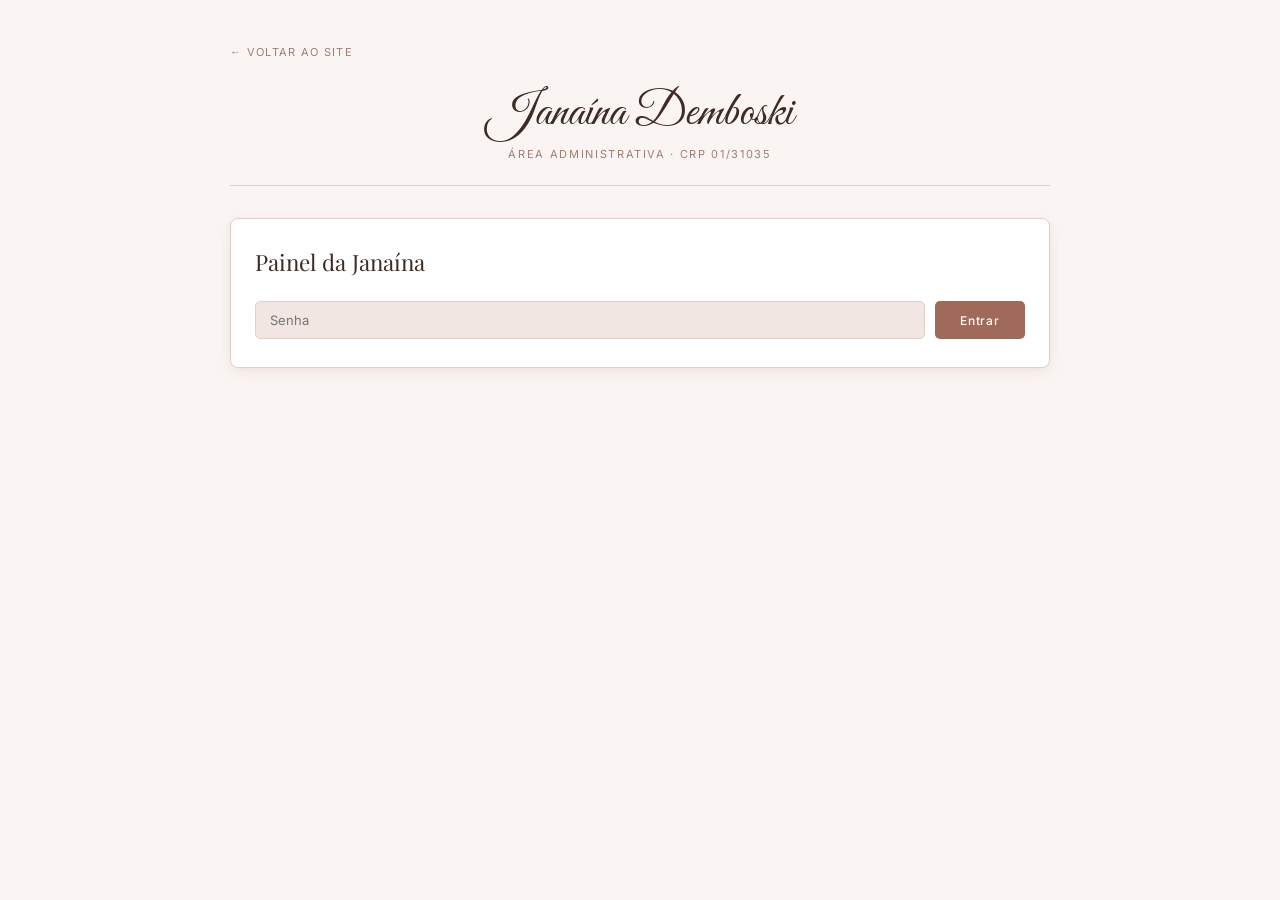
==== admin.html @ 721c969d "rename: login.html → admin.html, add manual patient booking tab" ====
<!DOCTYPE html>
<html lang="pt-BR">
<head>
  <meta charset="UTF-8"/>
  <meta name="viewport" content="width=device-width, initial-scale=1.0"/>
  <title>Painel Administrativo — Janaína Demboski</title>
  <meta name="robots" content="noindex, nofollow"/>
  <link rel="icon" type="image/jpeg" href="og-image.jpg"/>
  <link rel="stylesheet" href="style.css"/>
  <style>
    body { background: var(--bg); min-height: 100vh; }
    .login-page { max-width: 860px; margin: 0 auto; padding: 40px 20px 80px; }
    .login-header {
      text-align: center;
      margin-bottom: 2rem;
      padding-bottom: 1.5rem;
      border-bottom: 1px solid var(--border);
    }
    .login-logo {
      font-family: 'Great Vibes', 'Great Vibes Fallback', cursive;
      font-size: clamp(2rem, 5vw, 3rem);
      color: var(--text);
      margin-bottom: 0.25rem;
    }
    .login-sub {
      font-size: 11px;
      letter-spacing: 0.15em;
      text-transform: uppercase;
      color: var(--muted);
    }
    .back-link {
      display: inline-block;
      font-size: 11px;
      letter-spacing: 0.12em;
      text-transform: uppercase;
      color: var(--muted);
      text-decoration: none;
      margin-bottom: 1.5rem;
      transition: color 0.25s;
    }
    .back-link:hover { color: var(--brand); }
    .admin-panel-page {
      background  : var(--surface);
      border      : 1.5px solid var(--border);
      border-radius: 8px;
      padding     : 28px 24px;
      box-shadow  : var(--shadow-md);
    }
    .panel-title {
      font-family  : 'Playfair Display', serif;
      font-size    : 1.4rem;
      font-weight  : 400;
      color        : var(--text);
      margin-bottom: 1.5rem;
    }
  </style>
</head>
<body>
  <div class="login-page">
    <a href="../" class="back-link">← Voltar ao site</a>

    <div class="login-header">
      <div class="login-logo">Janaína Demboski</div>
      <div class="login-sub">Área Administrativa · CRP 01/31035</div>
    </div>

    <div class="admin-panel-page">
      <div class="panel-title">Painel da Janaína</div>

      <div id="adminLogin" style="display:none;">
        <div class="admin-login">
          <input type="password" id="adminPassword" placeholder="Senha"
            onkeyup="if(event.key==='Enter') adminAuth();"/>
          <button class="btn-small" onclick="adminAuth()">Entrar</button>
        </div>
        <div class="message" id="adminLoginMsg"></div>
      </div>

      <!-- Skeleton shown while restoring session -->
      <div id="adminSkeleton">
        <div style="display:flex;flex-direction:column;gap:12px;margin-top:8px;">
          <div class="skeleton" style="height:40px;border-radius:5px;width:100%;"></div>
          <div class="skeleton" style="height:40px;border-radius:5px;width:100%;"></div>
          <div class="skeleton" style="height:40px;border-radius:5px;width:85%;"></div>
          <div class="skeleton" style="height:40px;border-radius:5px;width:90%;"></div>
        </div>
      </div>

      <div id="adminContent" style="display:none;">
        <div class="admin-tabs">
          <button class="admin-tab active" id="tabHorarios" onclick="switchTab('horarios')">
            <svg viewBox="0 0 24 24" fill="none" stroke="currentColor" stroke-width="1.8" stroke-linecap="round" stroke-linejoin="round"><rect x="3" y="4" width="18" height="18" rx="2"/><path d="M16 2v4M8 2v4M3 10h18"/></svg>
            Horários
          </button>
          <button class="admin-tab" id="tabAgendamentos" onclick="switchTab('agendamentos')">
            <svg viewBox="0 0 24 24" fill="none" stroke="currentColor" stroke-width="1.8" stroke-linecap="round" stroke-linejoin="round"><path d="M17 21v-2a4 4 0 0 0-4-4H5a4 4 0 0 0-4 4v2"/><circle cx="9" cy="7" r="4"/><path d="M23 21v-2a4 4 0 0 0-3-3.87"/><path d="M16 3.13a4 4 0 0 1 0 7.75"/></svg>
            Agendamentos
          </button>
          <button class="admin-tab" id="tabReservar" onclick="switchTab('reservar')">
            <svg viewBox="0 0 24 24" fill="none" stroke="currentColor" stroke-width="1.8" stroke-linecap="round" stroke-linejoin="round"><path d="M12 5v14M5 12h14"/></svg>
            Reservar
          </button>
        </div>

        <!-- Tab: Horários -->
        <div id="tabContentHorarios">
          <div style="margin-top:16px;">
            <div style="display:flex;align-items:center;justify-content:space-between;margin-bottom:12px;">
              <div class="section-label" style="margin:0;">Gerenciar horários</div>
              <button class="btn-admin" onclick="loadSlots().then(()=>renderAdminSlots())" title="Atualizar horários" style="display:inline-flex;align-items:center;gap:5px;padding:4px 10px;">
                <svg viewBox="0 0 24 24" fill="none" stroke="currentColor" stroke-width="1.8" stroke-linecap="round" stroke-linejoin="round" width="13" height="13"><path d="M21 2v6h-6"/><path d="M3 12a9 9 0 0 1 15-6.7L21 8"/><path d="M3 22v-6h6"/><path d="M21 12a9 9 0 0 1-15 6.7L3 16"/></svg>
                Atualizar
              </button>
            </div>
            <div class="slots-scroll">
              <div id="adminSlotsList"></div>
            </div>
          </div>

          <div class="add-slot-form">
            <h4>Adicionar horários</h4>

            <div style="display:flex;align-items:center;justify-content:space-between;margin-bottom:10px;">
              <button class="btn-admin" onclick="bulkPrevWeek()" style="padding:4px 10px;">←</button>
              <span id="bulkWeekLabel" style="font-size:11px;letter-spacing:0.08em;text-transform:uppercase;color:var(--muted);"></span>
              <button class="btn-admin" onclick="bulkNextWeek()" style="padding:4px 10px;">→</button>
            </div>

            <div id="bulkDaysGrid" style="display:grid;grid-template-columns:repeat(6,1fr);gap:5px;margin-bottom:12px;"></div>

            <div class="add-slot-inputs" style="grid-template-columns:1fr;margin-bottom:10px;">
              <div class="add-slot-field">
                <label class="add-slot-label">Horário <span class="required">*</span></label>
                <select id="bulkSlotTime" onchange="updateBulkPreview()">
                  <option value="">Selecione...</option>
                </select>
              </div>
            </div>

            <div id="bulkPreview" style="background:var(--surface-2);border-radius:5px;padding:8px 12px;font-size:12px;color:var(--muted);margin-bottom:10px;min-height:34px;display:flex;align-items:center;gap:5px;flex-wrap:wrap;">
              <span style="font-size:11px;">Selecione os dias e o horário</span>
            </div>

            <button class="btn-small success-btn" id="bulkAddBtn" onclick="addBulkSlots()" disabled style="opacity:0.5;">
              + Adicionar horários
            </button>
            <div class="message" id="addSlotMsg"></div>

            <input type="hidden" id="newSlotId"/>
            <input type="hidden" id="newSlotDay"/>
            <input type="hidden" id="newSlotDate"/>
            <input type="hidden" id="newSlotTime"/>
          </div>
        </div>

        <!-- Tab: Agendamentos -->
        <div id="tabContentAgendamentos" style="display:none;">
          <div style="margin-top:16px;">
            <div class="section-label" style="margin-bottom:12px;">Agendamentos recebidos</div>
            <div class="bookings-scroll">
              <div id="adminBookingsList"></div>
            </div>
          </div>
        </div>

        <!-- Tab: Reservar manualmente -->
        <div id="tabContentReservar" style="display:none;">
          <div style="margin-top:16px;">
            <div class="section-label" style="margin-bottom:16px;">Reservar para paciente</div>

            <div class="add-slot-inputs" style="margin-bottom:10px;">
              <div class="add-slot-field">
                <label class="add-slot-label">Nome completo <span class="required">*</span></label>
                <input type="text" id="manualName" placeholder="Nome do paciente" onkeyup="updateManualPreview()"/>
              </div>
              <div class="add-slot-field">
                <label class="add-slot-label">WhatsApp <span class="required">*</span></label>
                <input type="tel" id="manualWhatsapp" placeholder="(61) 99999-9999"/>
              </div>
            </div>

            <div class="add-slot-inputs" style="margin-bottom:10px;">
              <div class="add-slot-field">
                <label class="add-slot-label">E-mail</label>
                <input type="email" id="manualEmail" placeholder="email@exemplo.com"/>
              </div>
              <div class="add-slot-field">
                <label class="add-slot-label">Tipo de atendimento <span class="required">*</span></label>
                <select id="manualTipo">
                  <option value="">Selecione...</option>
                  <option value="Online">Online</option>
                  <option value="Presencial — Águas Claras">Águas Claras</option>
                  <option value="Presencial — Plano Piloto">Plano Piloto</option>
                </select>
              </div>
            </div>

            <div class="add-slot-field" style="margin-bottom:14px;">
              <label class="add-slot-label">Observação (opcional)</label>
              <input type="text" id="manualMsg" placeholder="Alguma informação adicional..."/>
            </div>

            <hr style="border:none;border-top:1px solid var(--border);margin-bottom:14px;">

            <h4 style="margin-bottom:10px;">Selecionar horários</h4>

            <div style="display:flex;align-items:center;justify-content:space-between;margin-bottom:10px;">
              <button class="btn-admin" onclick="manualPrevWeek()" style="padding:4px 10px;">←</button>
              <span id="manualWeekLabel" style="font-size:11px;letter-spacing:0.08em;text-transform:uppercase;color:var(--muted);"></span>
              <button class="btn-admin" onclick="manualNextWeek()" style="padding:4px 10px;">→</button>
            </div>

            <div id="manualDaysGrid" style="display:grid;grid-template-columns:repeat(6,1fr);gap:5px;margin-bottom:12px;"></div>

            <div class="add-slot-inputs" style="grid-template-columns:1fr;margin-bottom:10px;">
              <div class="add-slot-field">
                <label class="add-slot-label">Horário <span class="required">*</span></label>
                <select id="manualSlotTime" onchange="updateManualPreview()">
                  <option value="">Selecione...</option>
                </select>
              </div>
            </div>

            <div id="manualPreview" style="background:var(--surface-2);border-radius:5px;padding:8px 12px;font-size:12px;color:var(--muted);margin-bottom:12px;min-height:34px;display:flex;align-items:center;gap:5px;flex-wrap:wrap;">
              <span style="font-size:11px;">Selecione os dias e o horário</span>
            </div>

            <label style="display:flex;align-items:center;gap:8px;font-size:13px;color:var(--text-2);margin-bottom:14px;cursor:pointer;">
              <input type="checkbox" id="manualSendEmail" checked style="width:15px;height:15px;accent-color:var(--brand);"/>
              Enviar e-mail de confirmação ao paciente
            </label>

            <button class="btn-small success-btn" id="manualBookBtn" onclick="addManualBooking()" disabled style="opacity:0.5;">
              + Reservar horários
            </button>
            <div class="message" id="manualBookMsg"></div>
          </div>
        </div>

      </div>
    </div>
  </div>

  <script src="app.js"></script>
</body>
</html>
---- style.css ----
/* ============================================================
   GOOGLE FONTS
   ============================================================ */
/* ============================================================
   LOCAL FONTS
   ============================================================ */
@font-face {
  font-family : 'Great Vibes';
  src         : url('fonts/great-vibes-v21-latin-regular.woff2') format('woff2');
  font-weight : 400;
  font-style  : normal;
  font-display: swap;
}

/* --- Fallback font sized to match Great Vibes to minimize CLS --- */
@font-face {
  font-family     : 'Great Vibes Fallback';
  src             : local('Georgia'), local('Times New Roman');
  size-adjust     : 165%;
  ascent-override : 75%;
  descent-override: 20%;
}

@font-face {
  font-family : 'Playfair Display';
  src         : url('fonts/playfair-display-v40-latin-regular.woff2') format('woff2');
  font-weight : 400;
  font-style  : normal;
  font-display: swap;
}

@font-face {
  font-family : 'Playfair Display';
  src         : url('fonts/playfair-display-v40-latin-500.woff2') format('woff2');
  font-weight : 500;
  font-style  : normal;
  font-display: swap;
}

@font-face {
  font-family : 'Playfair Display';
  src         : url('fonts/playfair-display-v40-latin-italic.woff2') format('woff2');
  font-weight : 400;
  font-style  : italic;
  font-display: swap;
}

@font-face {
  font-family : 'Playfair Display';
  src         : url('fonts/playfair-display-v40-latin-500italic.woff2') format('woff2');
  font-weight : 500;
  font-style  : italic;
  font-display: swap;
}

@font-face {
  font-family : 'Inter';
  src         : url('fonts/inter-v20-latin-300.woff2') format('woff2');
  font-weight : 300;
  font-style  : normal;
  font-display: swap;
}

@font-face {
  font-family : 'Inter';
  src         : url('fonts/inter-v20-latin-regular.woff2') format('woff2');
  font-weight : 400;
  font-style  : normal;
  font-display: swap;
}

@font-face {
  font-family : 'Inter';
  src         : url('fonts/inter-v20-latin-500.woff2') format('woff2');
  font-weight : 500;
  font-style  : normal;
  font-display: swap;
}

/* ============================================================
   TOKENS: WARM (default)
   ============================================================ */
:root {
  --bg           : #faf5f3;
  --surface      : #ffffff;
  --surface-2    : #F2E6E2;
  --border       : #e4d0ca;
  --border-strong: #c4a098;
  --text         : #3D2B24;
  --text-2       : #6b4c42;
  --muted        : #a07d73;
  --brand        : #A06A5A;
  --brand-dark   : #855447;
  --brand-subtle : #f7efed;
  --purple       : #A8B5A2;
  --success      : #4a7a5a;
  --error        : #c0392b;
  --shadow-sm    : 0 1px 3px rgba(160, 106, 90, 0.08), 0 0 0 1px rgba(160, 106, 90, 0.04);
  --shadow-md    : 0 4px 16px rgba(160, 106, 90, 0.10), 0 1px 4px rgba(160, 106, 90, 0.06);
  --shadow-lg    : 0 12px 40px rgba(160, 106, 90, 0.12), 0 2px 8px rgba(160, 106, 90, 0.06);
  --glow         : none;
}

/* ============================================================
   THEME BAR
   ============================================================ */
/* ============================================================
   BASE
   ============================================================ */
*, *::before, *::after { box-sizing: border-box; margin: 0; padding: 0; }

html { scroll-behavior: smooth; }

body {
  font-family            : 'Inter', sans-serif;
  background             : var(--bg);
  color                  : var(--text);
  min-height             : 100vh;
  overflow-x             : hidden;
  -webkit-font-smoothing : antialiased;
  -moz-osx-font-smoothing: grayscale;
}

/* ============================================================
   LAYOUT
   ============================================================ */
.container {
  max-width: 860px;
  margin   : 0 auto;
  padding  : 40px 20px 80px;
  position : relative;
  z-index  : 1;
}

/* ============================================================
   HEADER
   ============================================================ */
.header {
  text-align   : center;
  margin-bottom: 48px;
  min-height   : 220px;
  animation    : fadeUp 0.6s ease both;
}

.header-eyebrow {
  font-size     : 11px;
  font-weight   : 500;
  letter-spacing: 0.18em;
  text-transform: uppercase;
  color         : var(--muted);
  margin-bottom : 12px;
  transition    : color 0.3s;
}



.header-logo {
  width     : 280px;
  max-width : 80%;
  height    : auto;
  display   : block;
  margin    : 0 auto 4px;
  transition: filter 0.45s;
}



.header h1 {
  font-family  : 'Great Vibes', 'Great Vibes Fallback', cursive;
  font-size    : clamp(2.8rem, 7vw, 4.2rem);
  font-weight  : 400;
  line-height  : 1.2;
  margin-bottom: 6px;
  min-height   : 1.2em;
  color        : var(--text);
  transition   : color 0.3s;
}

.header h1 em {
  font-style: normal;
  color     : var(--brand);
}

.header-logo-link,
.header-logo-link:link,
.header-logo-link:visited,
.header-logo-link:hover,
.header-logo-link:active,
.header-logo-link:focus {
  text-decoration: none;
  color          : inherit;
  cursor         : pointer;
  outline        : none;
}

.header-logo-link em,
.header-logo-link:link em,
.header-logo-link:visited em,
.header-logo-link:hover em,
.header-logo-link:active em {
  color: var(--brand);
}

.divider {
  width     : 40px;
  height    : 1px;
  background: var(--border);
  margin    : 16px auto;
  transition: background 0.35s;
}

.header-sub {
  font-size     : 13px;
  color         : var(--text-2);
  font-weight   : 300;
  letter-spacing: 0.04em;
  transition    : color 0.3s;
}


/* ============================================================
   BACK LINK — return to about site
   ============================================================ */
.back-link {
  display      : inline-block;
  font-size    : 11px;
  font-weight  : 400;
  letter-spacing: 0.12em;
  text-transform: uppercase;
  color        : var(--muted);
  text-decoration: none;
  margin-bottom: 1rem;
  transition   : color 0.25s;
}

.back-link:hover { color: var(--brand); }

/* ============================================================
   SECTION LABEL
   ============================================================ */
.section-label {
  font-size     : 11px;
  font-weight   : 500;
  letter-spacing: 0.15em;
  text-transform: uppercase;
  color         : var(--muted);
  margin-bottom : 20px;
  transition    : color 0.3s;
}

/* ============================================================
   SKELETON LOADER
   ============================================================ */
@keyframes shimmer {
  0% {
    background-position: -600px 0;
  }

  100% {
    background-position: 600px 0;
  }
}

.skeleton {
  border-radius: 4px;
  background   : linear-gradient(90deg,
      var(--surface-2) 25%,
      var(--border) 50%,
      var(--surface-2) 75%);
  background-size: 600px 100%;
  animation      : shimmer 1.6s infinite linear;
}

.skeleton-week-header {
  height       : 12px;
  width        : 180px;
  margin-bottom: 10px;
}

.skeleton-day-name {
  height: 10px;
  width : 30px;
  margin: 0 auto 6px;
}

.skeleton-day-num {
  height: 20px;
  width : 24px;
  margin: 0 auto 4px;
}

.skeleton-day-month {
  height: 10px;
  width : 20px;
  margin: 0 auto 15px;
}

.skeleton-slot {
  height       : 44px;
  width        : 100%;
  border-radius: 4px;
}

/* ============================================================
   LOADING / EMPTY
   ============================================================ */
.loading-state {
  text-align    : center;
  padding       : 48px 0;
  color         : var(--muted);
  font-size     : 13px;
  letter-spacing: 0.08em;
  animation     : pulse 1.5s ease infinite;
}

.empty-state {
  text-align   : center;
  padding      : 40px 24px;
  background   : var(--surface);
  border       : 1.5px solid var(--border);
  border-radius: 5px;
  color        : var(--muted);
  font-size    : 14px;
  font-weight  : 300;
  transition   : background 0.35s, border-color 0.35s, color 0.3s;
}

/* ============================================================
   WEEK BLOCK
   ============================================================ */
.week-block {
  margin-bottom: 28px;
  animation    : fadeUp 0.5s ease both;
}

.week-header {
  font-size     : 11px;
  font-weight   : 500;
  letter-spacing: 0.12em;
  text-transform: uppercase;
  color         : var(--muted);
  margin-bottom : 10px;
  padding-left  : 2px;
  transition    : color 0.3s;
}

/* ============================================================
   CALENDAR GRID
   ============================================================ */
.calendar-grid {
  display              : grid;
  grid-template-columns: repeat(6, 1fr);
  gap                  : 10px;
  background           : var(--surface);
  border               : 1.5px solid var(--border);
  border-radius: 5px;
  padding              : 16px;
  box-shadow           : var(--shadow-sm);
  transition           : background 0.35s, border-color 0.35s, box-shadow 0.35s;
}

/* ============================================================
   DAY CELL
   ============================================================ */
.day-cell {
  display       : flex;
  flex-direction: column;
  align-items   : center;
  border-radius: 4px;
  padding       : 12px 8px;
  min-height    : 110px;
}

.day-cell.has-slots {
  border    : 1.5px solid var(--border);
  transition: border-color 0.35s, background 0.35s;
}

.day-cell.empty {
  border : 1.5px dashed var(--border);
  opacity: 0.5;
}

.day-info {
  text-align   : center;
  margin-bottom: 15px;
  width        : 100%;
}

.day-name {
  font-size     : 10px;
  font-weight   : 600;
  letter-spacing: 0.1em;
  text-transform: uppercase;
  color         : var(--muted);
  transition    : color 0.3s;
}

.day-date-num {
  font-family: 'Playfair Display', serif;
  font-size  : 1.4rem;
  font-weight: 400;
  color      : var(--text);
  line-height: 1.1;
  transition : color 0.3s;
}

.day-month {
  font-size  : 11px;
  color      : var(--text-2);
  font-weight: 400;
  transition : color 0.3s;
}

/* ============================================================
   SLOT BUTTONS
   ============================================================ */
.slot-btn {
  width        : 100%;
  margin-bottom: 8px;
  padding      : 9px 4px;
  border-radius: 4px;
  border       : 1.5px solid var(--border);
  background   : var(--surface);
  cursor       : pointer;
  text-align   : center;
  transition   : all 0.25s cubic-bezier(0.4, 0, 0.2, 1);
  font-family  : 'Inter', sans-serif;
}

.slot-btn:last-child {
  margin-bottom: 0;
}

.slot-btn.available:hover {
  border-color: var(--brand);
  background  : var(--brand-subtle);
  transform   : translateY(-1px);
  box-shadow  : var(--shadow-sm);
}

.slot-btn.selected {
  border-color: var(--brand);
  border-width: 2px;
  background  : var(--brand-subtle);
  box-shadow  : 0 0 0 3px rgba(160, 106, 90, 0.25);
  transform   : translateY(-1px);
}

/* --- Dark theme selected gets brighter glow --- */


.slot-btn.booked {
  opacity   : 0.45;
  cursor    : not-allowed;
  background: var(--surface-2);
}

.slot-time-label {
  font-size  : 12px;
  font-weight: 600;
  color      : var(--text);
  display    : block;
  line-height: 1.3;
  transition : color 0.3s;
}

.slot-btn.selected .slot-time-label {
  color: var(--brand);
}

.slot-btn.booked .slot-time-label {
  color: var(--muted);
}

.slot-status-label {
  font-size     : 9px;
  font-weight   : 600;
  letter-spacing: 0.08em;
  text-transform: uppercase;
  display       : block;
  line-height   : 1.3;
  transition    : color 0.3s;
}

.slot-btn.available .slot-status-label {
  color: var(--success);
}

.slot-btn.selected .slot-status-label {
  color: var(--brand);
}

.slot-btn.booked .slot-status-label {
  color: var(--muted);
}

/* --- Dark theme: boost booked slot text contrast --- */


/* ============================================================
   BOOKING FORM
   ============================================================ */
.booking-form {
  background   : var(--surface);
  border       : 1.5px solid var(--border);
  border-radius: 5px;
  padding      : 28px 24px;
  margin-top   : 8px;
  margin-bottom: 16px;
  box-shadow   : var(--shadow-md);
  animation    : fadeUp 0.4s ease both;
  transition   : background 0.35s, border-color 0.35s, box-shadow 0.35s;
  overflow     : hidden;
  width        : 100%;
  box-sizing   : border-box;
}

.form-title {
  font-family  : 'Playfair Display', serif;
  font-size    : 1.3rem;
  font-weight  : 400;
  margin-bottom: 4px;
  color        : var(--text);
  transition   : color 0.3s;
}

.form-subtitle {
  font-size    : 12px;
  color        : var(--muted);
  font-weight  : 300;
  margin-bottom: 20px;
  transition   : color 0.3s;
}

.selected-slot-info {
  background   : var(--brand-subtle);
  border       : 1px solid rgba(124, 107, 158, 0.2);
  border-radius: 5px;
  padding      : 10px 14px;
  font-size    : 13px;
  color        : var(--brand);
  font-weight  : 500;
  margin-bottom: 20px;
  transition   : background 0.35s, color 0.3s;
}

.fields-row {
  display              : grid;
  grid-template-columns: repeat(3, minmax(0, 1fr));
  gap                  : 16px;
  margin-bottom        : 20px;
}

.field label {
  display       : flex;
  align-items   : center;
  gap           : 6px;
  font-size     : 11px;
  font-weight   : 500;
  letter-spacing: 0.1em;
  text-transform: uppercase;
  color         : var(--muted);
  margin-bottom : 7px;
  transition    : color 0.3s;
}

.field input {
  width        : 100%;
  padding      : 11px 14px;
  border       : 1.5px solid var(--border-strong);
  border-radius: 5px;
  font-family  : 'Inter', sans-serif;
  font-size    : 14px;
  font-weight  : 300;
  color        : var(--text);
  background   : var(--surface);
  outline      : none;
  transition   : border-color 0.2s, background 0.35s, color 0.3s;
  width        : 100%;
  box-sizing   : border-box;
}

.field input:focus {
  border-color: var(--brand);
  background  : var(--surface);
}

/* ============================================================
   RADIO GROUP — TIPO DE ATENDIMENTO
   ============================================================ */
.field-label-block {
  display       : block;
  font-size     : 11px;
  font-weight   : 500;
  letter-spacing: 0.1em;
  text-transform: uppercase;
  color         : var(--muted);
  margin-bottom : 10px;
  transition    : color 0.3s;
}

.radio-group {
  display  : flex;
  gap      : 10px;
  flex-wrap: wrap;
}

.radio-option {
  display      : flex;
  align-items  : center;
  gap          : 8px;
  padding      : 10px 16px;
  border       : 1.5px solid var(--border);
  border-radius: 4px;
  cursor       : pointer;
  transition   : all 0.2s;
  background   : var(--surface);
  flex         : 1;
  min-width    : 140px;
}

.radio-option:hover {
  border-color: var(--brand);
  background  : var(--brand-subtle);
}

.radio-option input[type="radio"] {
  display: none;
}

.radio-option:has(input:checked) {
  border-color: var(--brand);
  background  : var(--brand-subtle);
  box-shadow  : 0 0 0 3px rgba(160, 106, 90, 0.2);
}



.radio-icon {
  display     : inline-flex;
  align-items : center;
  justify-content: center;
  flex-shrink : 0;
  width       : 18px;
  height      : 18px;
}

.radio-label {
  font-size  : 13px;
  font-weight: 400;
  color      : var(--text-2);
  transition : color 0.3s;
  line-height: 1;
}

.radio-icon svg {
  width : 16px;
  height: 16px;
  stroke: var(--muted);
  fill  : none;
  stroke-width: 1.8;
  stroke-linecap: round;
  stroke-linejoin: round;
  display: block;
}

.radio-option:has(input:checked) .radio-icon svg {
  stroke: var(--brand);
}

.radio-option:has(input:checked) .radio-label {
  color      : var(--brand);
  font-weight: 500;
}

@media (max-width: 640px) {
  .radio-group {
    flex-direction: column;
  }

  .radio-option {
    min-width: unset;
  }
}

.field input::placeholder {
  color  : var(--muted);
  opacity: 0.6;
}

.required {
  color      : var(--error);
  font-weight: 500;
  margin-left: 2px;
}

.optional {
  color         : var(--muted);
  font-weight   : 300;
  font-size     : 10px;
  letter-spacing: 0.05em;
  text-transform: none;
  margin-left   : 3px;
  opacity       : 0.8;
}

.field-full {
  margin-bottom: 16px;
}

.field-full textarea {
  width        : 100%;
  padding      : 11px 14px;
  border       : 1.5px solid var(--border-strong);
  border-radius: 5px;
  font-family  : 'Inter', sans-serif;
  font-size    : 14px;
  font-weight  : 300;
  color        : var(--text);
  background   : var(--surface);
  outline      : none;
  resize       : none;
  box-sizing   : border-box;
  min-height   : 80px;
  transition   : border-color 0.2s, background 0.35s, color 0.3s;
  line-height  : 1.5;
}

.field-full textarea:focus {
  border-color: var(--brand);
  background  : var(--surface);
}

.field-full textarea::placeholder {
  color  : var(--muted);
  opacity: 0.6;
}

.field input.invalid {
  border-color: var(--error);
  background  : rgba(192, 57, 43, 0.05);
}

.field input.valid {
  border-color: var(--success);
}

.field-error {
  font-size  : 11px;
  color      : var(--error);
  margin-top : 5px;
  display    : none;
  font-weight: 400;
  transition : color 0.3s;
}

.field-error.show {
  display: block;
}

.btn-submit {
  width         : 100%;
  padding       : 14px;
  background    : var(--brand);
  color         : #fff;
  border        : none;
  border-radius: 4px;
  font-family   : 'Inter', sans-serif;
  font-size     : 13px;
  font-weight   : 500;
  letter-spacing: 0.1em;
  text-transform: uppercase;
  cursor        : pointer;
  transition    : all 0.22s ease;
}

/* --- Dark theme: stronger button contrast --- */




.btn-submit:hover:not(:disabled) {
  background: var(--brand-dark);
  transform : translateY(-1px);
  box-shadow: var(--shadow-md);
}

.btn-submit:disabled {
  opacity: 0.5;
  cursor : not-allowed;
}

/* ============================================================
   MESSAGES
   ============================================================ */
.message {
  border-radius: 4px;
  padding      : 12px 16px;
  font-size    : 13px;
  margin-top   : 12px;
  display      : none;
  transition   : background 0.35s, color 0.3s;
}

.message.success {
  background: rgba(90, 138, 106, 0.1);
  border    : 1px solid rgba(90, 138, 106, 0.25);
  color     : var(--success);
  display   : block;
}

.message.error {
  background: rgba(192, 57, 43, 0.08);
  border    : 1.5px solid rgba(192, 57, 43, 0.3);
  border-radius: 5px;
  padding   : 10px 14px;
  color     : #c0392b;
  font-size : 13px;
}

/* ============================================================
   SUCCESS SCREEN
   ============================================================ */
.success-screen {
  text-align   : center;
  padding      : 48px 24px;
  background   : var(--surface);
  border       : 1.5px solid rgba(90, 138, 106, 0.25);
  border-radius: 5px;
  box-shadow   : var(--shadow-md);
  animation    : fadeUp 0.5s ease both;
  display      : none;
  transition   : background 0.35s, box-shadow 0.35s;
}

.success-screen .icon {
  font-size    : 2.5rem;
  margin-bottom: 16px;
}

.success-screen h2 {
  font-family  : 'Playfair Display', serif;
  font-size    : 1.8rem;
  font-weight  : 400;
  color        : var(--success);
  margin-bottom: 10px;
  transition   : color 0.3s;
}

.success-screen p {
  font-size  : 14px;
  color      : var(--text-2);
  font-weight: 300;
  line-height: 1.6;
  transition : color 0.3s;
}

.btn-new-booking {
  margin-top    : 20px;
  padding       : 10px 24px;
  background    : none;
  border        : 1.5px solid var(--success);
  color         : var(--success);
  border-radius: 6px;
  font-family   : 'Inter', sans-serif;
  font-size     : 12px;
  font-weight   : 500;
  letter-spacing: 0.08em;
  cursor        : pointer;
  transition    : all 0.2s;
}

.btn-new-booking:hover {
  background: var(--success);
  color     : #fff;
}

/* ============================================================
   CANCEL SCREEN
   ============================================================ */
.cancel-screen {
  text-align   : center;
  padding      : 48px 24px;
  background   : var(--surface);
  border       : 1.5px solid var(--border);
  border-radius: 5px;
  box-shadow   : var(--shadow-md);
  animation    : fadeUp 0.5s ease both;
  margin-bottom: 32px;
  transition   : background 0.35s, box-shadow 0.35s;
}

.cancel-screen .icon {
  font-size    : 2.5rem;
  margin-bottom: 16px;
}

.cancel-screen h2 {
  font-family  : 'Playfair Display', serif;
  font-size    : 1.8rem;
  font-weight  : 400;
  color        : var(--error);
  margin-bottom: 10px;
  transition   : color 0.3s;
}

.cancel-screen p {
  font-size  : 14px;
  color      : var(--text-2);
  font-weight: 300;
  line-height: 1.6;
  transition : color 0.3s;
}

.footer {
  text-align : center;
  margin-top : 40px;
  padding-top: 24px;
  border-top : 1px solid var(--border);
  transition : border-color 0.35s;
}

.footer-links {
  display        : flex;
  align-items    : center;
  justify-content: center;
  gap            : 20px;
  flex-wrap      : wrap;
}

.footer-link {
  display        : flex;
  align-items    : center;
  gap            : 6px;
  font-size      : 12px;
  color          : var(--muted);
  font-weight    : 300;
  text-decoration: none;
  transition     : color 0.2s;
}

.footer-link:hover {
  color: var(--brand);
}

.footer-link svg {
  flex-shrink: 0;
}

.footer-sep {
  width     : 1px;
  height    : 14px;
  background: var(--border);
  transition: background 0.35s;
}

.footer-credit {
  margin-top    : 12px;
  font-size     : 11px;
  color         : var(--muted);
  font-weight   : 300;
  letter-spacing: 0.03em;
  transition    : color 0.3s;
}

.footer-credit:hover {
  opacity: 1;
}

.footer-credit a {
  color          : var(--muted);
  text-decoration: none;
  font-weight    : 300;
  border-bottom  : 1px dotted var(--muted);
  transition     : color 0.2s, border-color 0.2s;
}

.footer-credit a:hover {
  color              : var(--text-2);
  border-bottom-color: var(--text-2);
}

/* ============================================================
   ADMIN
   ============================================================ */
.admin-toggle {
  text-align: center;
  margin-top: 32px;
}

.btn-admin {
  background    : none;
  border        : 1px solid var(--border);
  color         : var(--muted);
  padding       : 8px 18px;
  border-radius: 6px;
  font-family   : 'Inter', sans-serif;
  font-size     : 11px;
  font-weight   : 500;
  letter-spacing: 0.1em;
  text-transform: uppercase;
  cursor        : pointer;
  transition    : all 0.2s;
}

.btn-admin:hover {
  border-color: var(--brand);
  color       : var(--brand);
}

.admin-panel {
  margin-top   : 16px;
  background   : var(--surface);
  border       : 1.5px solid var(--border);
  border-radius: 5px;
  padding      : 24px;
  display      : none;
  box-shadow   : var(--shadow-md);
  animation    : fadeUp 0.3s ease both;
  transition   : background 0.35s, border-color 0.35s, box-shadow 0.35s;
}

.admin-panel.open {
  display: block;
}

.admin-panel h3 {
  font-family  : 'Playfair Display', serif;
  font-size    : 1.2rem;
  font-weight  : 400;
  margin-bottom: 16px;
  color        : var(--text);
  transition   : color 0.3s;
}

.admin-login {
  display: flex;
  gap    : 10px;
}

.admin-login input {
  background   : var(--surface);
  border       : 1.5px solid var(--border-strong);
  flex         : 1;
  padding      : 10px 14px;
  border       : 1.5px solid var(--border);
  border-radius: 5px;
  font-family  : 'Inter', sans-serif;
  font-size    : 13px;
  color        : var(--text);
  background   : var(--surface-2);
  outline      : none;
  transition   : border-color 0.2s, background 0.35s, color 0.3s;
}

.admin-login input:focus {
  border-color: var(--brand);
}

.btn-small {
  display        : inline-flex;
  align-items    : center;
  justify-content: center;
  gap            : 5px;
  padding        : 8px 16px;
  background     : var(--brand);
  color          : #fff;
  border         : none;
  border-radius  : 5px;
  font-family    : 'Inter', sans-serif;
  font-size      : 12px;
  font-weight    : 500;
  letter-spacing : 0.06em;
  cursor         : pointer;
  transition     : background 0.2s;
  white-space    : nowrap;
  min-width      : 90px;
  text-align     : center;
  flex-shrink    : 0;
}

.btn-small:hover {
  background: var(--brand-dark);
}

.btn-small.danger {
  background: var(--error);
}

.btn-small.success-btn {
  background: var(--success);
}

.admin-slot-row {
  display        : flex;
  align-items    : center;
  justify-content: space-between;
  padding        : 12px 0;
  border-bottom  : 1px solid var(--surface-2);
  font-size      : 13px;
  color          : var(--text-2);
  gap            : 12px;
  flex-wrap      : nowrap;
  transition     : border-color 0.35s, color 0.3s;
}

.admin-slot-row:last-child {
  border-bottom: none;
}

.admin-month-group {
  margin-bottom: 1.5rem;
}

.bulk-day-btn {
  border       : 0.5px solid var(--border);
  border-radius: 5px;
  padding      : 8px 4px;
  text-align   : center;
  cursor       : pointer;
  transition   : all 0.15s;
  background   : var(--surface);
}

.bulk-day-btn:hover { border-color: var(--brand); }

.bulk-day-btn.bulk-selected {
  background   : var(--brand-subtle);
  border-color : var(--brand);
  border-width : 1.5px;
}

.bulk-day-btn.bulk-past {
  opacity       : 0.35;
  cursor        : not-allowed;
  pointer-events: none;
}

.bulk-abbr {
  display      : block;
  font-size    : 9px;
  font-weight  : 500;
  letter-spacing: 0.08em;
  text-transform: uppercase;
  color        : var(--muted);
  margin-bottom: 3px;
}

.bulk-selected .bulk-abbr { color: var(--brand); }

.bulk-num {
  display    : block;
  font-size  : 14px;
  font-weight: 500;
  color      : var(--text);
}

.bulk-selected .bulk-num { color: var(--brand); }

.admin-month-label {
  font-size     : 10px;
  font-weight   : 600;
  letter-spacing: 0.18em;
  text-transform: uppercase;
  color         : var(--brand);
  padding-bottom: 6px;
  border-bottom : 2px solid var(--brand-subtle);
  margin-bottom : 4px;
}

.admin-slot-label {
  flex: 1;
}

.admin-slot-actions {
  display    : flex;
  align-items: center;
  gap        : 8px;
  flex-shrink: 0;
}

.btn-icon {
  background   : none;
  border       : none;
  cursor       : pointer;
  font-size    : 14px;
  padding      : 5px 7px;
  border-radius: 4px;
  opacity      : 1;
  transition   : background 0.2s;
  line-height  : 1;
  display      : inline-flex;
  align-items  : center;
  justify-content: center;
}

.btn-icon svg {
  width : 15px;
  height: 15px;
  stroke: var(--muted);
  fill  : none;
  stroke-width: 1.8;
  stroke-linecap: round;
  stroke-linejoin: round;
  transition: stroke 0.2s;
}

.btn-edit:hover svg { stroke: var(--brand); }
.btn-delete:hover svg { stroke: var(--error); }



.slot-patient-name {
  display    : block;
  font-size  : 12px;
  color      : var(--brand);
  margin-top : 3px;
  font-weight: 400;
}

@media (max-width: 640px) {
  .btn-icon { opacity: 1; }
}

.btn-edit:hover {
  background: rgba(160, 106, 90, 0.12);
}

.btn-delete:hover {
  background: rgba(160, 90, 90, 0.12);
}

.admin-edit-row {
  display              : grid;
  grid-template-columns: 1fr 1fr;
  gap                  : 8px;
  padding              : 8px 0;
  width                : 100%;
}

/* --- Buttons row always together --- */
.admin-edit-row .edit-btn-group {
  grid-column: 1 / -1;
  display    : flex;
  gap        : 8px;
}

.admin-edit-row input,
.admin-edit-row select {
  padding      : 7px 10px;
  border       : 1.5px solid var(--border-strong);
  border-radius: 5px;
  font-family  : 'Inter', sans-serif;
  font-size    : 12px;
  color        : var(--text);
  background   : var(--surface);
  outline      : none;
  width        : 100%;
  box-sizing   : border-box;
  transition   : border-color 0.2s, background 0.35s, color 0.3s;
}

.admin-edit-row input:focus,
.admin-edit-row select:focus {
  border-color: var(--brand);
}

.admin-edit-row input:disabled {
  opacity: 0.5;
  cursor : not-allowed;
  color  : var(--muted);
}

.slot-status-pill {
  font-size     : 11px;
  font-weight   : 500;
  padding       : 4px 10px;
  border-radius: 10px;
  letter-spacing: 0.06em;
  min-width     : 80px;
  text-align    : center;
  flex-shrink   : 0;
  display       : inline-block;
}

.slot-status-pill.available {
  background: rgba(90, 138, 106, 0.12);
  color     : var(--success);
}

.slot-status-pill.booked {
  background: rgba(158, 145, 133, 0.15);
  color     : var(--muted);
}

.admin-tabs {
  display      : flex;
  gap          : 0;
  border-bottom: 1.5px solid var(--border);
  margin-bottom: 4px;
  margin-top   : 16px;
}

.admin-tab {
  padding      : 10px 20px;
  font-family  : 'Inter', sans-serif;
  font-size    : 13px;
  font-weight  : 400;
  color        : var(--muted);
  background   : none;
  border       : none;
  border-bottom: 2px solid transparent;
  cursor       : pointer;
  transition   : all 0.2s;
  margin-bottom: -1.5px;
  display     : inline-flex;
  align-items : center;
  gap         : 6px;
}

.admin-tab svg {
  width : 14px;
  height: 14px;
  stroke: currentColor;
  fill  : none;
  stroke-width: 1.8;
  stroke-linecap: round;
  stroke-linejoin: round;
  flex-shrink: 0;
}

.admin-tab:hover {
  color: var(--text-2);
}

.admin-tab.active {
  color        : var(--brand);
  font-weight  : 500;
  border-bottom: 2px solid var(--brand);
}

/* --- Scrollable slots list --- */
.slots-scroll {
  max-height   : 480px;
  overflow-y   : auto;
  padding-right: 4px;
  margin-bottom: 8px;
}

.slots-scroll::-webkit-scrollbar {
  width: 4px;
}

.slots-scroll::-webkit-scrollbar-track {
  background   : var(--surface-2);
  border-radius: 4px;
}

.slots-scroll::-webkit-scrollbar-thumb {
  background   : var(--border-strong);
  border-radius: 4px;
}

.add-slot-form {
  margin-top : 28px;
  padding-top: 20px;
  border-top : 1px solid var(--border);
  transition : border-color 0.35s;
}

.add-slot-form h4 {
  font-size     : 12px;
  font-weight   : 500;
  letter-spacing: 0.1em;
  text-transform: uppercase;
  color         : var(--muted);
  margin-bottom : 12px;
  transition    : color 0.3s;
}

.add-slot-inputs {
  display              : grid;
  grid-template-columns: 1fr 1fr 1fr 1fr;
  gap                  : 8px;
  margin-bottom        : 10px;
}

.add-slot-field {
  display       : flex;
  flex-direction: column;
  gap           : 5px;
}

.add-slot-label {
  font-size     : 11px;
  font-weight   : 500;
  letter-spacing: 0.08em;
  text-transform: uppercase;
  color         : var(--muted);
  transition    : color 0.3s;
}

.add-slot-inputs input,
.add-slot-inputs select {
  padding      : 9px 12px;
  border       : 1.5px solid var(--border-strong);
  border-radius: 5px;
  font-family  : 'Inter', sans-serif;
  font-size    : 12px;
  color        : var(--text);
  background   : var(--surface);
  outline      : none;
  transition   : border-color 0.2s, background 0.35s, color 0.3s;
  width        : 100%;
  box-sizing   : border-box;
}

.add-slot-inputs input:focus,
.add-slot-inputs select:focus {
  border-color: var(--brand);
}

.add-slot-inputs input:disabled {
  opacity: 0.6;
  cursor : not-allowed;
  color  : var(--muted);
}

.add-slot-inputs select {
  cursor: pointer;
}

.booking-row {
  display              : grid;
  grid-template-columns: 120px 1fr;
  gap                  : 8px;
  padding              : 12px 0;
  border-bottom        : 1px solid var(--surface-2);
  font-size            : 13px;
  align-items          : start;
  transition           : border-color 0.35s;
}

.booking-row:last-child {
  border-bottom: none;
}

.booking-slot-id {
  font-weight: 500;
  color      : var(--brand);
  font-size  : 12px;
  padding-top: 2px;
  transition : color 0.3s;
  line-height: 1.5;
  min-width  : 90px;
}

.booking-details {
  color      : var(--text-2);
  line-height: 1.7;
  transition : color 0.3s;
}

.detail-line {
  display    : flex;
  align-items: center;
  gap        : 5px;
  margin-bottom: 2px;
  font-size  : 13px;
}

.booking-details strong {
  color      : var(--text);
  font-weight: 500;
  transition : color 0.3s;
}

/* --- Scrollable bookings container --- */
.bookings-scroll {
  max-height   : 500px;
  overflow-y   : auto;
  padding-right: 4px;
}

.bookings-scroll::-webkit-scrollbar {
  width: 4px;
}

.bookings-scroll::-webkit-scrollbar-track {
  background   : var(--surface-2);
  border-radius: 4px;
}

.bookings-scroll::-webkit-scrollbar-thumb {
  background   : var(--border-strong);
  border-radius: 4px;
}

/* ============================================================
   ANIMATIONS
   ============================================================ */
@keyframes fadeUp {
  from {
    opacity  : 0;
    transform: translateY(16px);
  }

  to {
    opacity  : 1;
    transform: translateY(0);
  }
}

@keyframes pulse {

  0%,
  100% {
    opacity: 1;
  }

  50% {
    opacity: 0.4;
  }
}

.mobile-br {
  display: none;
}

/* ============================================================
   RESPONSIVE
   ============================================================ */
@media (max-width: 640px) {
  .calendar-grid {
    grid-template-columns: repeat(3, 1fr);
    gap                  : 6px;
    padding              : 12px;
  }

  .fields-row {
    grid-template-columns: 1fr;
  }

  .add-slot-inputs {
    grid-template-columns: 1fr 1fr;
  }

  .day-date-num {
    font-size: 1.2rem;
  }

  .mobile-br {
    display: block;
  }

  /* --- Admin slot row: label on top, actions below --- */
  .admin-slot-row {
    flex-wrap     : wrap;
    gap           : 6px;
  }

  .admin-slot-label {
    flex  : 1;
    min-width: 60%;
  }

  .admin-slot-actions {
    width          : 100%;
    justify-content: flex-start;
    flex-wrap      : wrap;
  }

  /* --- Booking row: stack vertically --- */
  .booking-row {
    grid-template-columns: 1fr;
    gap                  : 4px;
  }

  .booking-slot-id {
    font-size  : 13px;
    font-weight: 600;
    padding-top: 0;
  }
}

@media (max-width: 380px) {
  .calendar-grid {
    grid-template-columns: repeat(2, 1fr);
  }
/* ============================================================
   INLINE SVG ICONS — booking details + button icons
   ============================================================ */
.detail-icon {
  display        : inline-block;
  width          : 13px;
  height         : 13px;
  min-width      : 13px;
  min-height     : 13px;
  max-width      : 13px;
  max-height     : 13px;
  vertical-align : middle;
  margin-right   : 4px;
  stroke         : var(--muted);
  stroke-width   : 1.8;
  stroke-linecap : round;
  stroke-linejoin: round;
  fill           : none;
  flex-shrink    : 0;
  overflow       : visible;
}

.btn-icon-svg {
  display        : inline-block;
  width          : 13px !important;
  height         : 13px !important;
  min-width      : 13px;
  max-width      : 13px;
  vertical-align : middle;
  margin-right   : 0;
  stroke         : currentColor;
  stroke-width   : 2.5;
  stroke-linecap : round;
  stroke-linejoin: round;
  fill           : none;
  flex-shrink    : 0;
}

/* btn-small flex defined above */

}
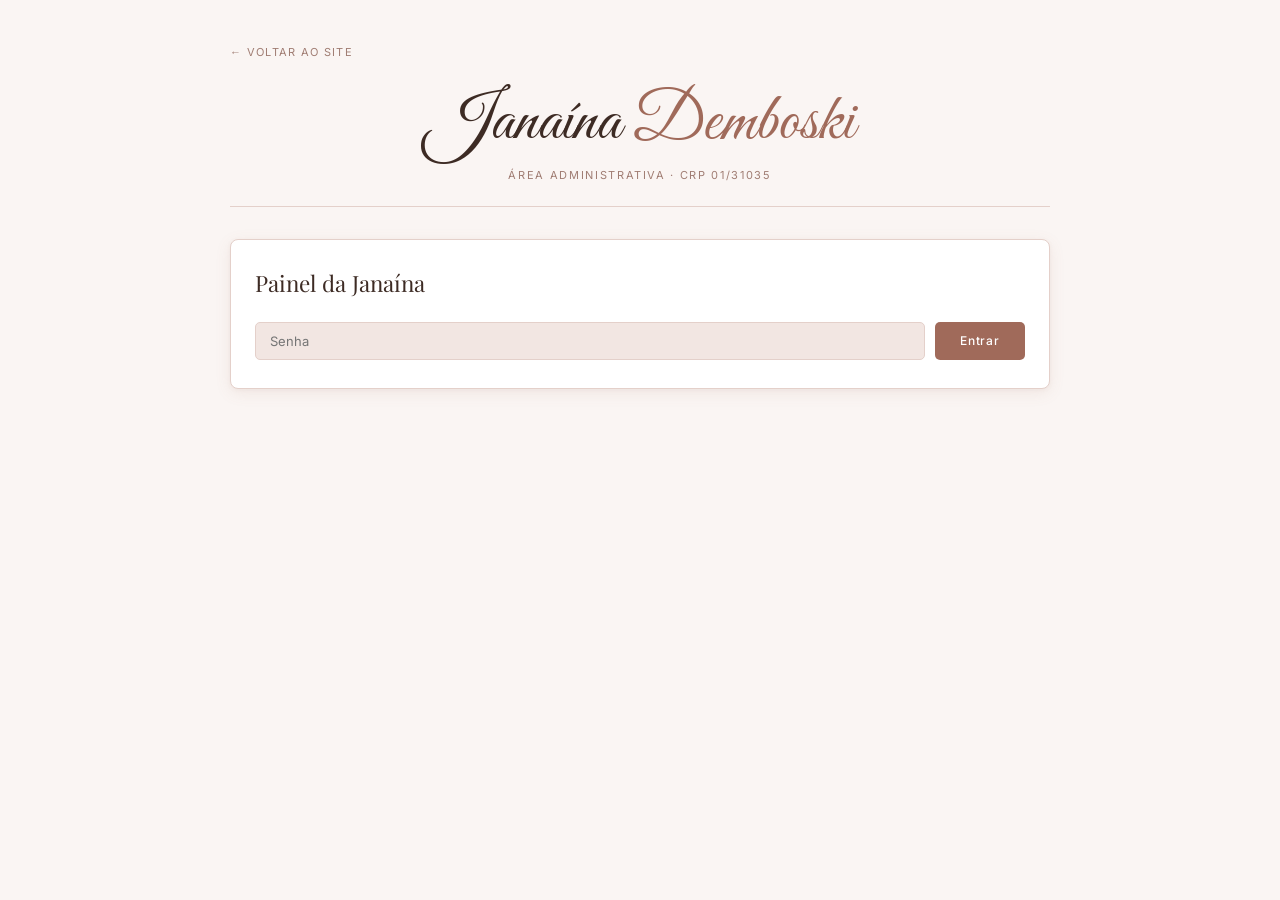
==== commit f9fc0f06: "feat: unified logo style across agenda and admin pages" ====
--- a/admin.html
+++ b/admin.html
@@ -9,6 +9,8 @@
   <link rel="stylesheet" href="style.css"/>
   <style>
     body { background: var(--bg); min-height: 100vh; }
+    @keyframes spin { to { transform: rotate(360deg); } }
+    .spinning { animation: spin 0.7s linear infinite; }
     .login-page { max-width: 860px; margin: 0 auto; padding: 40px 20px 80px; }
     .login-header {
       text-align: center;
@@ -17,10 +19,16 @@
       border-bottom: 1px solid var(--border);
     }
     .login-logo {
-      font-family: 'Great Vibes', 'Great Vibes Fallback', cursive;
-      font-size: clamp(2rem, 5vw, 3rem);
+      font-family: 'Great Vibes', cursive;
+      font-size: clamp(2.8rem, 7vw, 4.2rem);
+      font-weight: 400;
+      line-height: 1.2;
       color: var(--text);
       margin-bottom: 0.25rem;
+    }
+    .login-logo em {
+      font-style: normal;
+      color: #A06A5A;
     }
     .login-sub {
       font-size: 11px;
@@ -60,7 +68,7 @@
     <a href="../" class="back-link">← Voltar ao site</a>
 
     <div class="login-header">
-      <div class="login-logo">Janaína Demboski</div>
+      <div class="login-logo">Janaína <em>Demboski</em></div>
       <div class="login-sub">Área Administrativa · CRP 01/31035</div>
     </div>
 
@@ -107,8 +115,8 @@
           <div style="margin-top:16px;">
             <div style="display:flex;align-items:center;justify-content:space-between;margin-bottom:12px;">
               <div class="section-label" style="margin:0;">Gerenciar horários</div>
-              <button class="btn-admin" onclick="loadSlots().then(()=>renderAdminSlots())" title="Atualizar horários" style="display:inline-flex;align-items:center;gap:5px;padding:4px 10px;">
-                <svg viewBox="0 0 24 24" fill="none" stroke="currentColor" stroke-width="1.8" stroke-linecap="round" stroke-linejoin="round" width="13" height="13"><path d="M21 2v6h-6"/><path d="M3 12a9 9 0 0 1 15-6.7L21 8"/><path d="M3 22v-6h6"/><path d="M21 12a9 9 0 0 1-15 6.7L3 16"/></svg>
+              <button class="btn-admin" id="atualizarBtn" onclick="atualizarSlots()" title="Atualizar horários" style="display:inline-flex;align-items:center;gap:5px;padding:4px 10px;">
+                <svg id="atualizarIcon" viewBox="0 0 24 24" fill="none" stroke="currentColor" stroke-width="1.8" stroke-linecap="round" stroke-linejoin="round" width="13" height="13" style="transition:transform 0.3s;"><path d="M21 2v6h-6"/><path d="M3 12a9 9 0 0 1 15-6.7L21 8"/><path d="M3 22v-6h6"/><path d="M21 12a9 9 0 0 1-15 6.7L3 16"/></svg>
                 Atualizar
               </button>
             </div>
@@ -131,7 +139,7 @@
             <div class="add-slot-inputs" style="grid-template-columns:1fr;margin-bottom:10px;">
               <div class="add-slot-field">
                 <label class="add-slot-label">Horário <span class="required">*</span></label>
-                <select id="bulkSlotTime" onchange="updateBulkPreview()">
+                <select id="bulkSlotTime" onchange="document.getElementById('addSlotMsg') && (document.getElementById('addSlotMsg').style.display='none'); updateBulkPreview()">
                   <option value="">Selecione...</option>
                 </select>
               </div>
@@ -197,7 +205,7 @@
 
             <div class="add-slot-field" style="margin-bottom:14px;">
               <label class="add-slot-label">Observação (opcional)</label>
-              <input type="text" id="manualMsg" placeholder="Alguma informação adicional..."/>
+              <textarea id="manualMsg" placeholder="Alguma informação adicional..." style="width:100%;height:80px;resize:vertical;padding:8px 10px;border:1px solid var(--border);border-radius:5px;font-family:inherit;font-size:13px;color:var(--text);background:var(--surface);box-sizing:border-box;"></textarea>
             </div>
 
             <hr style="border:none;border-top:1px solid var(--border);margin-bottom:14px;">
@@ -215,7 +223,7 @@
             <div class="add-slot-inputs" style="grid-template-columns:1fr;margin-bottom:10px;">
               <div class="add-slot-field">
                 <label class="add-slot-label">Horário <span class="required">*</span></label>
-                <select id="manualSlotTime" onchange="updateManualPreview()">
+                <select id="manualSlotTime" onchange="updateManualPreview();">
                   <option value="">Selecione...</option>
                 </select>
               </div>
